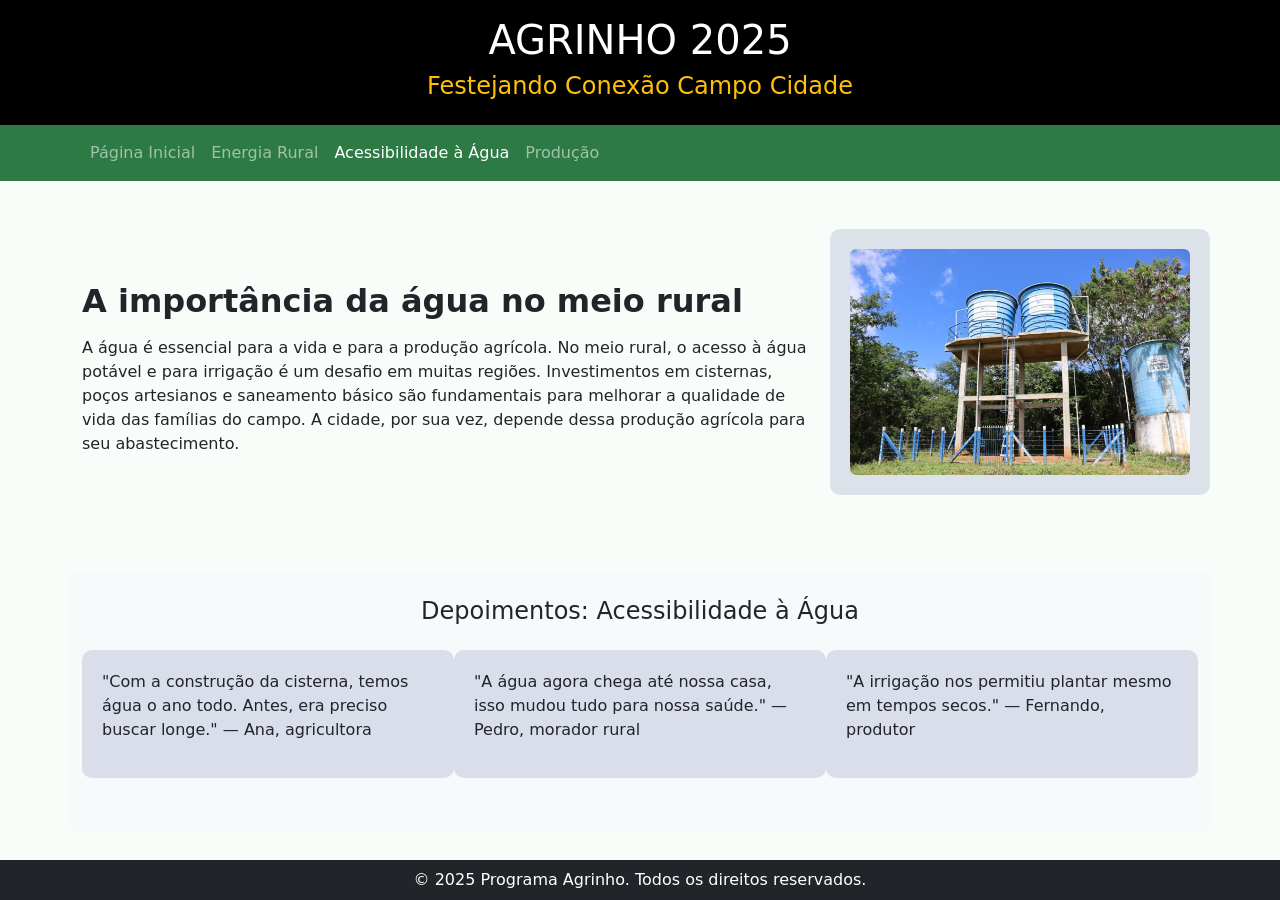
==== tudo/agua.html @ 6f995a65 "Add files via upload" ====
<!DOCTYPE html>
<html lang="pt-BR">
<head>
  <meta charset="UTF-8">
  <title>Acessibilidade à Água – Agrinho 2025</title>
  <link href="https://cdn.jsdelivr.net/npm/bootstrap@5.3.3/dist/css/bootstrap.min.css" rel="stylesheet">
  <link rel="stylesheet" href="agua.css">
</head>
<body>

  <div class="bg-black text-white text-center p-3">
    <h1>AGRINHO 2025</hmg/agua.jpg1>
    <h4 class="text-warning">Festejando Conexão Campo Cidade</h4>
  </div>

  <nav class="navbar navbar-expand-lg navbar-dark" style="background-color: #2d7a44;">
    <div class="container">
      <ul class="navbar-nav">
        <li class="nav-item"><a class="nav-link" href="index.html">Página Inicial</a></li>
        <li class="nav-item"><a class="nav-link" href="energia.html">Energia Rural</a></li>
        <li class="nav-item"><a class="nav-link active" href="agua.html">Acessibilidade à Água</a></li>
        <li class="nav-item"><a class="nav-link" href="producao.html">Produção</a></li>
      </ul>
    </div>
  </nav>

  <div class="container mt-5">
    <div class="row align-items-center">
      <div class="col-md-8">
        <h2>A importância da água no meio rural</h2>
        <p>A água é essencial para a vida e para a produção agrícola. No meio rural, o acesso à água potável e para irrigação é um desafio em muitas regiões. Investimentos em cisternas, poços artesianos e saneamento básico são fundamentais para melhorar a qualidade de vida das famílias do campo. A cidade, por sua vez, depende dessa produção agrícola para seu abastecimento.</p>
      </div>
      <div class="col-md-4">
        <img src="WhatsApp Image 2022-12-07 at 11.06.08.jpeg" alt="Água no campo" class="img-fluid rounded">
      </div>
    </div>
  </div>

  <div class="container mt-5 bg-light p-4 rounded">
    <h4 class="text-center mb-4">Depoimentos: Acessibilidade à Água</h4>
    <div class="row">
      <div class="col-md-4">
        <blockquote>"Com a construção da cisterna, temos água o ano todo. Antes, era preciso buscar longe." — <span>Ana, agricultora</span></blockquote>
      </div>
      <div class="col-md-4">
        <blockquote>"A água agora chega até nossa casa, isso mudou tudo para nossa saúde." — <span>Pedro, morador rural</span></blockquote>
      </div>
      <div class="col-md-4">
        <blockquote>"A irrigação nos permitiu plantar mesmo em tempos secos." — <span>Fernando, produtor</span></blockquote>
      </div>
    </div>
  </div>
<!-- Rodapé Fixo -->
<footer class="fixed-bottom bg-dark text-white py-2">
    <div class="container text-center">
      <p class="mb-0">&copy; 2025 Programa Agrinho. Todos os direitos reservados.</p>
    </div>
  </footer>
</body>
</html>
---- tudo/agua.css ----
body {
    scroll-behavior: smooth;
    background-color: #f9fdf9;
  }
  
  h2 {
    margin-bottom: 1rem;
    font-weight: 600;
  }
  
  section {
    background: #ffffff;
    padding: 2rem;
    border-left: 5px solid #2a5d27;
    border-radius: 0.5rem;
    box-shadow: 0 0 10px rgba(0,0,0,0.05);
  }
  .col-md-4{
    display: flex;
    justify-content: space-between;
    align-items: center;
    background-color: #4f649e2d;
    border-radius: 10px;
    margin-bottom: 30px;
    padding: 20px;
}
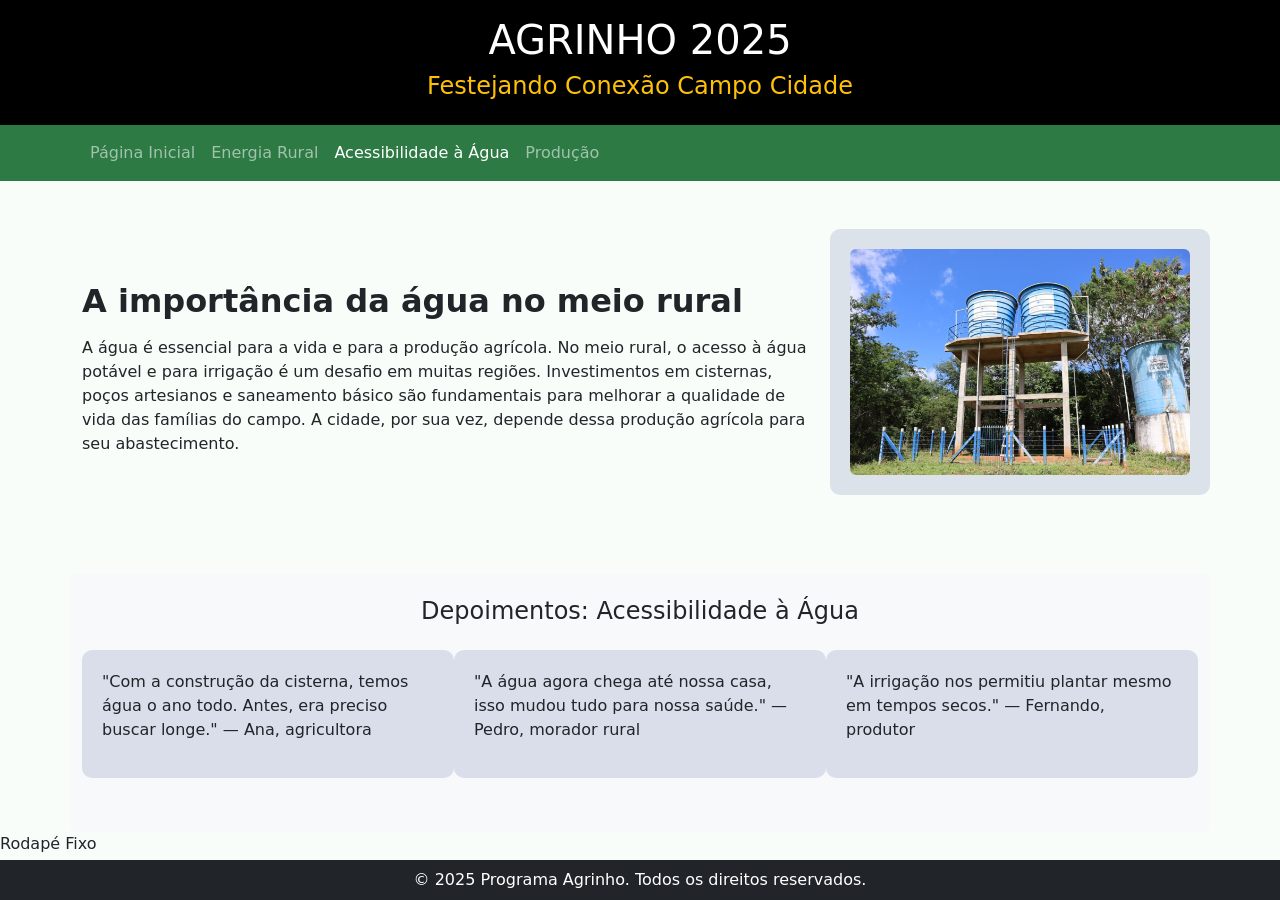
==== commit d930206c: "Update agua.html" ====
--- a/tudo/agua.html
+++ b/tudo/agua.html
@@ -50,7 +50,7 @@
       </div>
     </div>
   </div>
-<!-- Rodapé Fixo -->
+ Rodapé Fixo 
 <footer class="fixed-bottom bg-dark text-white py-2">
     <div class="container text-center">
       <p class="mb-0">&copy; 2025 Programa Agrinho. Todos os direitos reservados.</p>
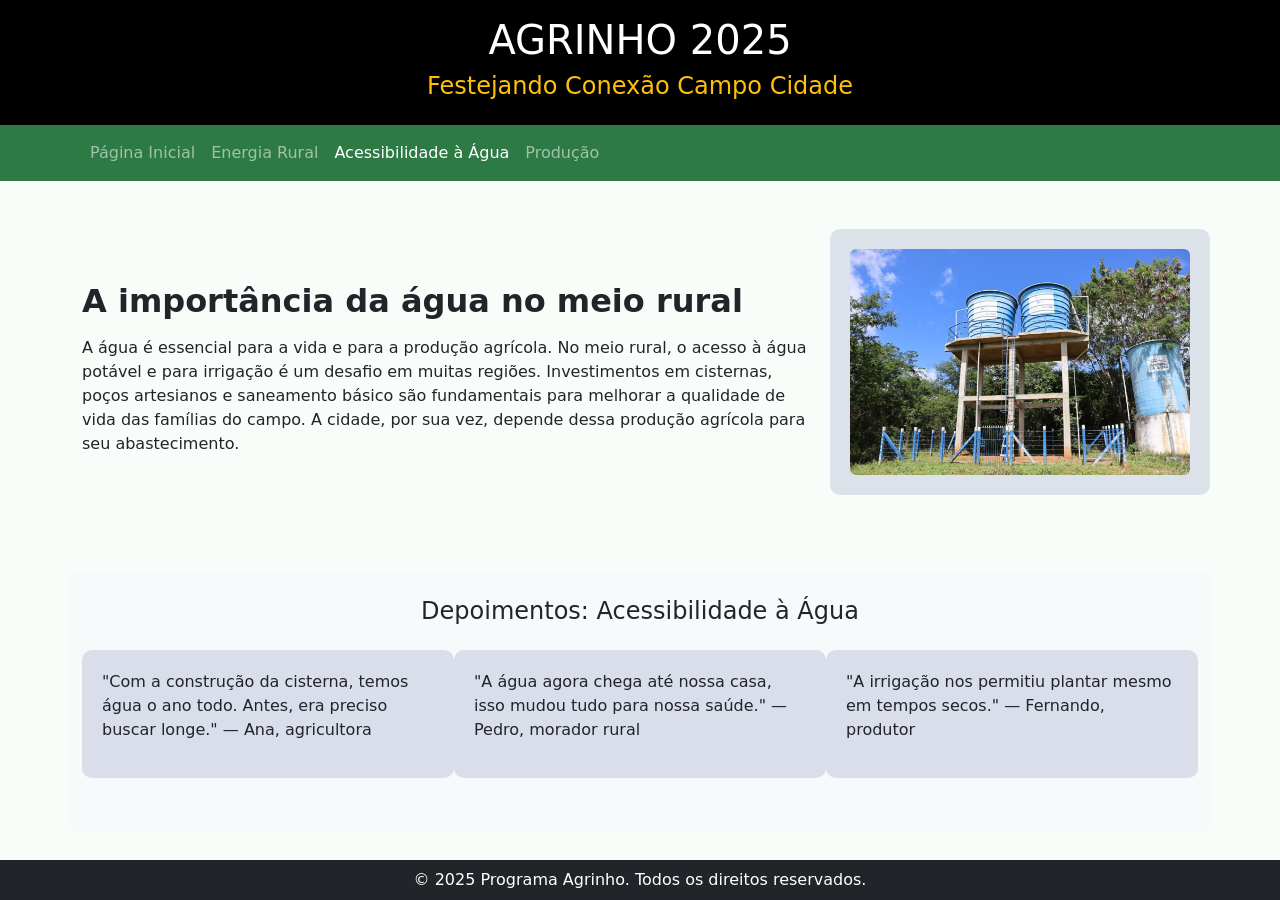
==== commit 2301b85d: "Add files via upload" ====
--- a/tudo/agua.html
+++ b/tudo/agua.html
@@ -50,7 +50,7 @@
       </div>
     </div>
   </div>
- Rodapé Fixo 
+<!-- Rodapé Fixo -->
 <footer class="fixed-bottom bg-dark text-white py-2">
     <div class="container text-center">
       <p class="mb-0">&copy; 2025 Programa Agrinho. Todos os direitos reservados.</p>
